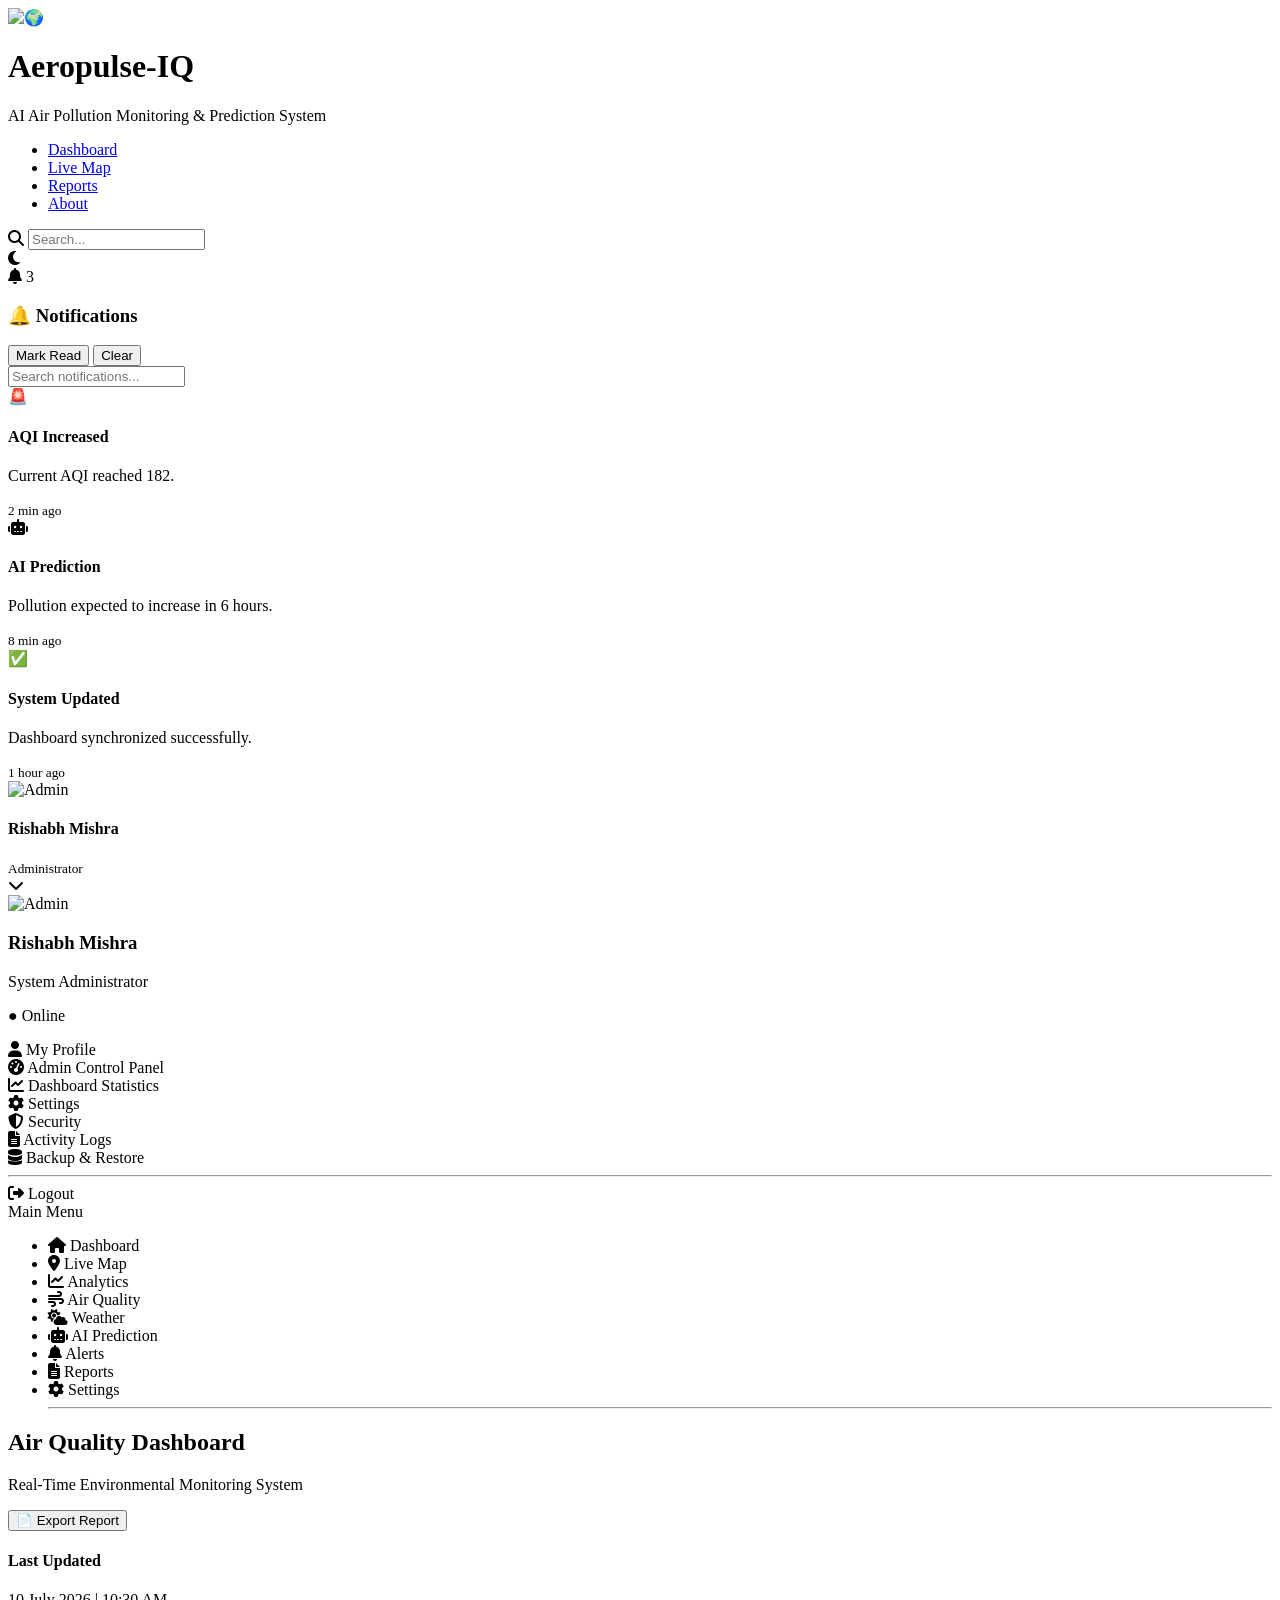
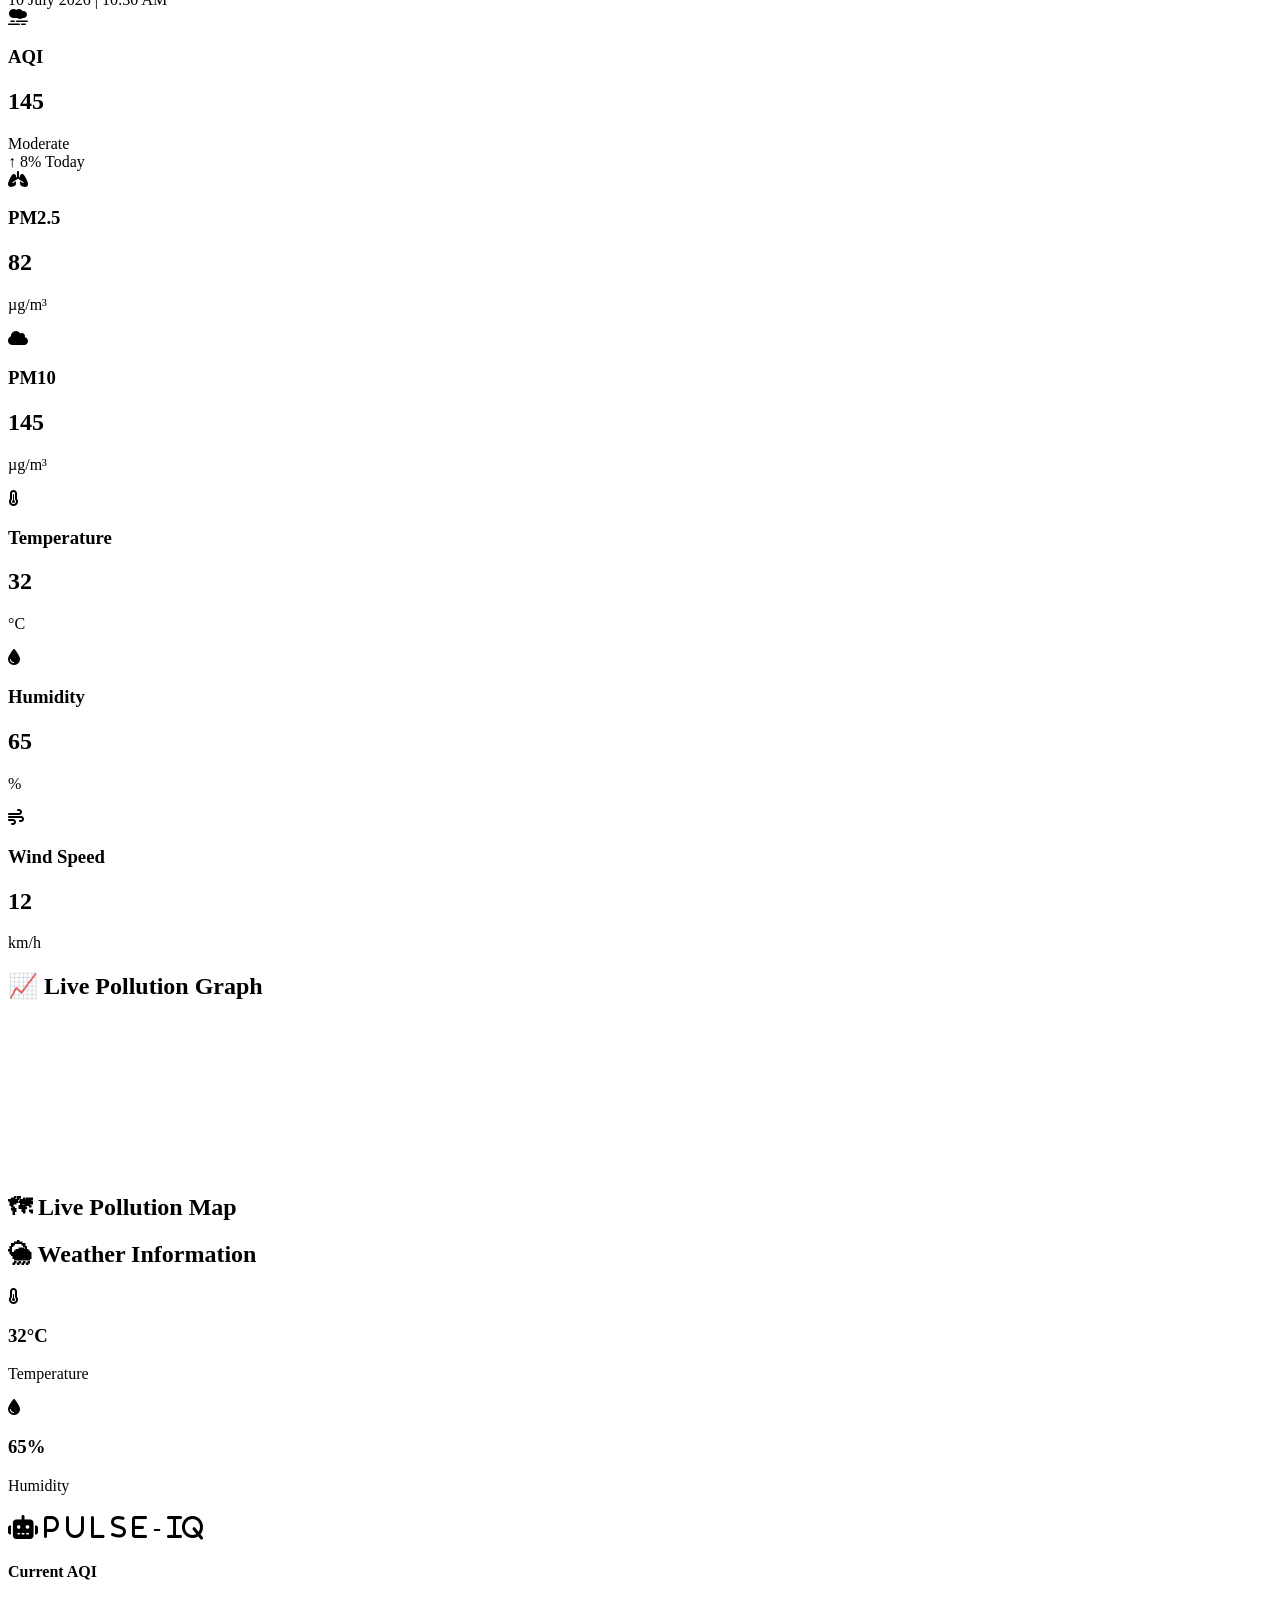
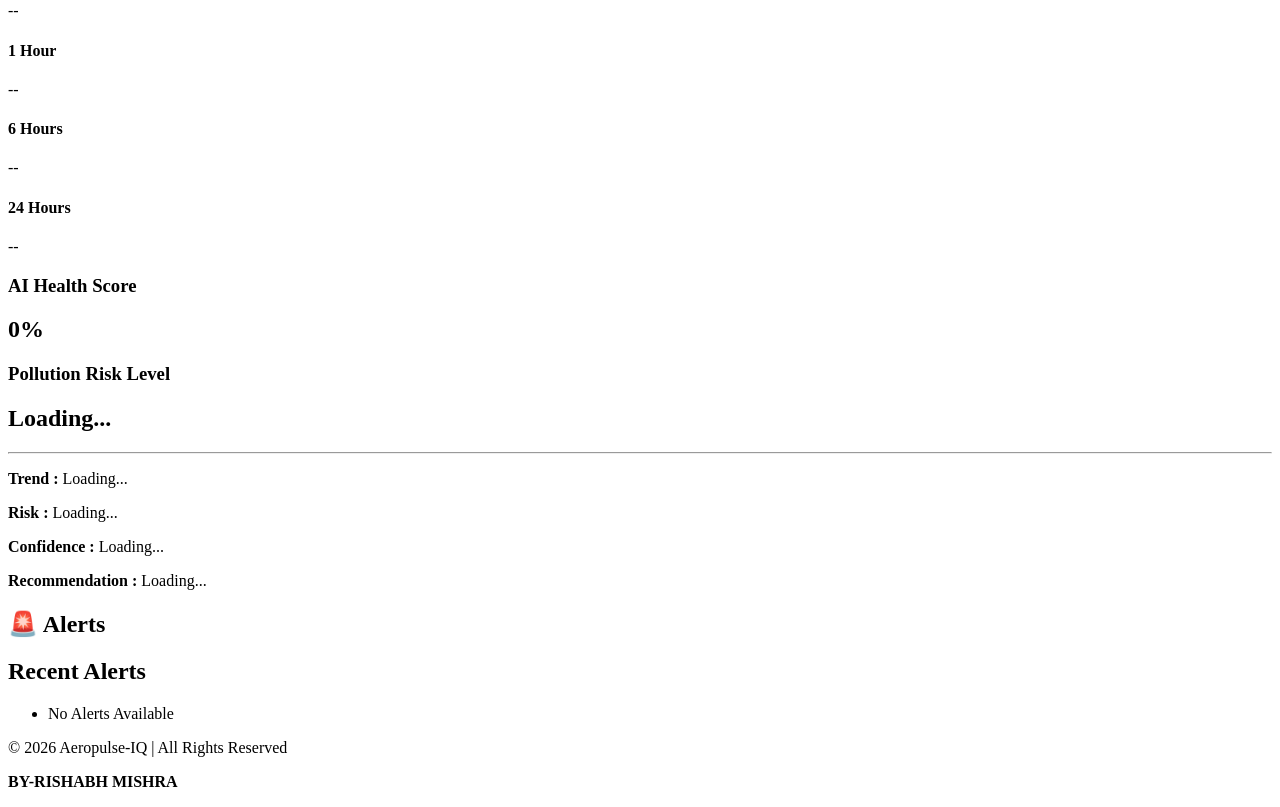
==== FRONTEND/index.html @ 9ab349dc "Add initial frontend index page" ====
<!-----------------------------------------------AEROPULSE-IQ (INDEX.HTML)---------------------------------------->

<!DOCTYPE html>
<html lang="en">
<head>
    <meta charset="UTF-8">
    <meta name="viewport"
          content="width=device-width, initial-scale=1.0">
    <title>AI Air Pollution Monitoring System</title>
    <link rel="stylesheet" href="css/style.css">
    <link rel="stylesheet" href="css/navbar.css">
    <link rel="stylesheet" href="css/sidebar.css">
    <link rel="stylesheet" href="css/dashboard.css">
    <link rel="stylesheet" href="css/cards.css">
    <link rel="stylesheet" href="css/chart.css">
    <link rel="stylesheet" href="css/footer.css">
    <link rel="stylesheet" href="css/responsive.css">
    <link rel="stylesheet"  href ="css/notification.css">
     <link rel="stylesheet"  href ="css/variables.css">
     <link rel="stylesheet"  href ="css/theme.css">
       <link rel="stylesheet"  href ="css/background-animation.css">
       <link rel="stylesheet"  href ="css/admin.dropdown.css">
   <link rel="stylesheet" href="https://cdnjs.cloudflare.com/ajax/libs/font-awesome/6.4.0/css/all.min.css">
     <link rel="stylesheet"href="https://unpkg.com/leaflet@1.9.4/dist/leaflet.css" />
    </head><body>
    <div class="background-animation"></div>
   </div>
  <header class="navbar">
    <div class="logo">
     <img src="images/logo.jpg"  alt="🌍">
    <div class="logo-text">  <h1> Aeropulse-IQ</h1>
    <span> AI  Air Pollution Monitoring & 
        Prediction System </span></div></div>
    <nav><ul>
             <li><a href="index.html">Dashboard</a></li>
            <li><a href="map.html">Live Map</a></li>
            <li><a href="reports.html">Reports</a></li>
            <li><a href="about.html">About</a></li>
        </ul>
    </nav>
    <div class="nav-right">
        <div class="search-box">
            <i class="fa-solid fa-magnifying-glass"></i>
            <input
                type="text"
                id="locationSearch"
                placeholder="Search...">
        </div>
         <div class ="theme-toggle" id="themeToggle">
           <i class="fa-solid fa-moon"></i>
         </div>
        <div class="notification" id="notificationBell">
    <i class="fa-solid fa-bell"></i>
    <span id="notificationCount">3</span>
    <div class="notification-panel" id="notificationPanel">
        <div class="notification-header">
    <h3>
        🔔 Notifications
    </h3>
    <div class="header-actions">
        <button id="markRead">
            Mark Read
        </button>
        <button id="clearNotifications">
            Clear
        </button>
    </div>
</div>
<div class="notification-search">
    <input
        type="text"
        id="notificationSearch"
        placeholder="Search notifications...">
</div>
        <div class="notification-list" id="notificationList">
            <div class="notification-item unread">
                <div class="icon danger">
                    🚨
                </div>
                <div class="content">
                    <h4>AQI Increased</h4>
                    <p>Current AQI reached 182.</p>
                    <small>2 min ago</small>
                </div>
            </div>
            <div class="notification-item unread">
                <div class="icon info">
                    <i class ="fa-solid fa-robot"></i>
                </div>
                <div class="content">
                    <h4>AI Prediction</h4>
                    <p>Pollution expected to increase in 6 hours.</p>
                    <small>8 min ago</small>
                </div>
            </div>
            <div class="notification-item">
                <div class="icon success">
                    ✅
                </div>
                <div class="content">
                    <h4>System Updated</h4>
                    <p>Dashboard synchronized successfully.</p>
                    <small>1 hour ago</small>
                </div>
            </div>
        </div>
    </div>
</div>
<div class="profile" id="adminProfile">
    <img src="images/admin.jpg" alt="Admin">
    <div class="profile-info">
        <h4>Rishabh Mishra</h4>
        <small>Administrator</small>
    </div>
    <i class="fa-solid fa-chevron-down profile-arrow"></i>
    <div class="admin-panel" id="adminPanel">
        <div class="admin-header">
            <img src="images/admin.jpg" alt="Admin">
            <div>
                <h3> Rishabh Mishra</h3>
                <span>System Administrator</span>
                <p class="online-status">
                    ● Online
                </p>
            </div>
        </div>
        <div class="admin-menu">
            <div class="admin-item" data-page="profile.html">
                <i class="fa-solid fa-user"></i>
                <span>My Profile</span>
            </div>
            <div class="admin-item"  data-page="admin.html">
                <i class="fa-solid fa-gauge-high"></i>
                <span>Admin Control Panel</span>
            </div>
            <div class="admin-item" data-page="account-statistics.html">
                <i class="fa-solid fa-chart-line"></i>
                <span>Dashboard Statistics</span>
            </div>
            <div class="admin-item" data-page="settings.html">
                <i class="fa-solid fa-gear"></i>
                <span>Settings</span>
            </div>
            <div class="admin-item" data-page="security.html">
                <i class="fa-solid fa-shield-halved"></i>
                <span>Security</span>
            </div>
            <div class="admin-item"  data-page="activity.html">
                <i class="fa-solid fa-file-lines"></i>
                <span>Activity Logs</span>
            </div>
            <div class="admin-item"data-page="backup.html">
                <i class="fa-solid fa-database"></i>
                <span>Backup & Restore</span>
            </div>
            <hr>
            <div class="admin-item logout" id="logoutBtn" onclick="logout()">
                <i class="fa-solid fa-right-from-bracket"></i>
                <span>Logout</span>
            </div>
        </div>
    </div>
</div>
</header>
<div class="container">
   <aside class="sidebar">
    <div class="title">
        Main Menu
    </div>
    <ul>
        <li class="active">
            <i class="fa-solid fa-house"></i>
            <span>Dashboard</span>
        </li>
        <li>
            <i class="fa-solid fa-location-dot"></i>
            <span>Live Map</span>
        </li>
        <li>
            <i class="fa-solid fa-chart-line"></i>
            <span>Analytics</span>
        </li>
        <li>
            <i class="fa-solid fa-wind"></i>
            <span>Air Quality</span>
        </li>
        <li>
            <i class="fa-solid fa-cloud-sun"></i>
            <span>Weather</span>
        </li>
        <li>
            <i class="fa-solid fa-robot"></i>
            <span>AI Prediction</span>
        </li>
        <li>
            <i class="fa-solid fa-bell"></i>
            <span>Alerts</span>
        </li>
        <li>
            <i class="fa-solid fa-file-lines"></i>
            <span>Reports</span>
        </li>
        <li>
            <i class="fa-solid fa-gear"></i>   
            <span>Settings</span>
        </li><hr> 
    </ul>
</aside>
    <main class="dashboard">
        <section class="page-title">
    <div class="dashboard-header">
        <h1>Air Quality Dashboard</h1>
        <p>
            Real-Time Environmental Monitoring System
        </p>
       <button onclick="exportPDFReport()" id =" exportBtn" class ="export-btn">📄 Export Report</button>
    </div>
    <div class="last-updated">
        <h4>Last Updated</h4>
        <span id="updateTime">
            10 July 2026 | 10:30 AM
        </span></div>
</section>
        <section class="cards">
          <div class="card aqi-card">
    <i class="fa-solid fa-smog card-icon"></i>
    <h3>AQI</h3>
    <h2 id="aqi">145</h2>
    <span class="status moderate">
        Moderate
    </span>
    <div class="trend up">
        ↑ 8% Today
    </div>
</div>
           <div class="card pm25-card">
    <i class="fa-solid fa-lungs card-icon"></i>
    <h3>PM2.5</h3>
    <h2 id="pm25">82</h2>
    <p>µg/m³</p>
</div>
            <div class="card pm10-card">
    <i class="fa-solid fa-cloud card-icon"></i>
    <h3>PM10</h3>
    <h2 id="pm10">145</h2>
    <p>µg/m³</p>
</div>
            <div class="card temp-card">
    <i class="fa-solid fa-temperature-three-quarters card-icon"></i>
    <h3>Temperature</h3>
    <h2 id="temperature">32</h2>
    <p>°C</p>
</div>
            <div class="card humidity-card">
    <i class="fa-solid fa-droplet card-icon"></i>
    <h3>Humidity</h3>
    <h2 id="humidity">65</h2>
    <p>%</p>
</div>
           <div class="card wind-card">
    <i class="fa-solid fa-wind card-icon"></i>
    <h3>Wind Speed</h3>
    <h2 id="wind">12</h2>
    <p>km/h</p>
</div>
        </section>   
<div class="dashboard-grid">
    <div class="left-panel">
        <section class="panel">
            <h2>📈 Live Pollution Graph</h2>
            <div class="chart-placeholder">
                <canvas id="pollutionChart"></canvas>
            </div>
        </section>
        <section class ="panel">
            <h2>🗺 Live Pollution Map </h2>
            <div id ="map"></div>
        </section>
        <section class="panel">
            <h2>🌦 Weather Information</h2>
            <div class="weather">
                <div class="weather-box">
                    <i class="fa-solid fa-temperature-half"></i>
                    <h3>32°C</h3>
                    <p>Temperature</p>
                </div>
                <div class="weather-box">
                    <i class="fa-solid fa-droplet"></i>
                    <h3>65%</h3>
                    <p>Humidity</p>
                </div>
            </div>
        </section>
    </div>
    <div class="right-panel">
        <section class="panel prediction">
            <h2><i class ="fa-solid fa-robot"> <b>P U L S E - IQ</b> </i></h2>
    <div class="prediction-grid">
        <div class="prediction-item">
            <h4>Current AQI</h4>
            <span id="currentAQI">--</span>
        </div>
        <div class="prediction-item">
            <h4>1 Hour</h4>
            <span id="prediction1h">--</span>
        </div>
        <div class="prediction-item">
            <h4>6 Hours</h4>
            <span id="prediction6h">--</span>
        </div>
        <div class="prediction-item">
            <h4>24 Hours</h4>
            <span id="prediction24h">--</span>
        </div>
    </div>
 <div class="health-score">
    <h3>AI Health Score</h3>
   <div class="health-bar">
        <div
            id="healthFill"
            class="health-fill">
        </div>
    </div>
    <h2 id="healthScore">0%</h2>
</div>
<div class="risk-meter">
    <h3>Pollution Risk Level</h3>
    <div class="risk-bar">
        <div id="riskFill" class="risk-fill"></div>
    </div>
    <h2 id="riskText">Loading...</h2>
</div>
    <hr>
    <p><strong>Trend :</strong> <span id="predictionTrend">Loading...</span></p>
    <p><strong>Risk :</strong> <span id="predictionRisk">Loading...</span></p>
    <p><strong>Confidence :</strong> <span id="predictionConfidence">Loading...</span></p>
    <p><strong>Recommendation :</strong> <span id="predictionText">Loading...</span></p>
        </section>
        <section class="panel">
            <h2>🚨 Alerts</h2><div id ="alerts"></div>
            </div>
        </section>
    </div>
</div>
        <section class="alerts">
            <h2>Recent Alerts</h2>
            <ul>
                               <li>No Alerts Available</li>
            </ul>
        </section>
    </main>
</div>
<footer>
    <p>
        © 2026  Aeropulse-IQ | All Rights Reserved 
        <p><B> BY-RISHABH MISHRA </B></p>
    </p>
</footer>
<script src="https://cdn.jsdelivr.net/npm/chart.js"></script>
<script src="https://unpkg.com/leaflet/dist/leaflet.js"></script>
<script src="https://cdnjs.cloudflare.com/ajax/libs/jspdf/2.5.1/jspdf.umd.min.js"></script>
<script src="js/dashboard.js"></script>
<script src="js/report.js"></script>
<script src="js/app.js"></script>
<script src="js/chart.js"></script>
<script src="js/map.js"></script>
<script src="js/alerts.js"></script>
<script src="js/export.js"> </script>
<script src="js/auth.js"></script>
<script src="js/notification.js"></script>
<script src="js/theme.js"></script>
<script src="js/background-animation.js"></script>
<script src="js/admin-dropdown.js"></script>
<script src="js/search.js"></script>
</body>
</html>
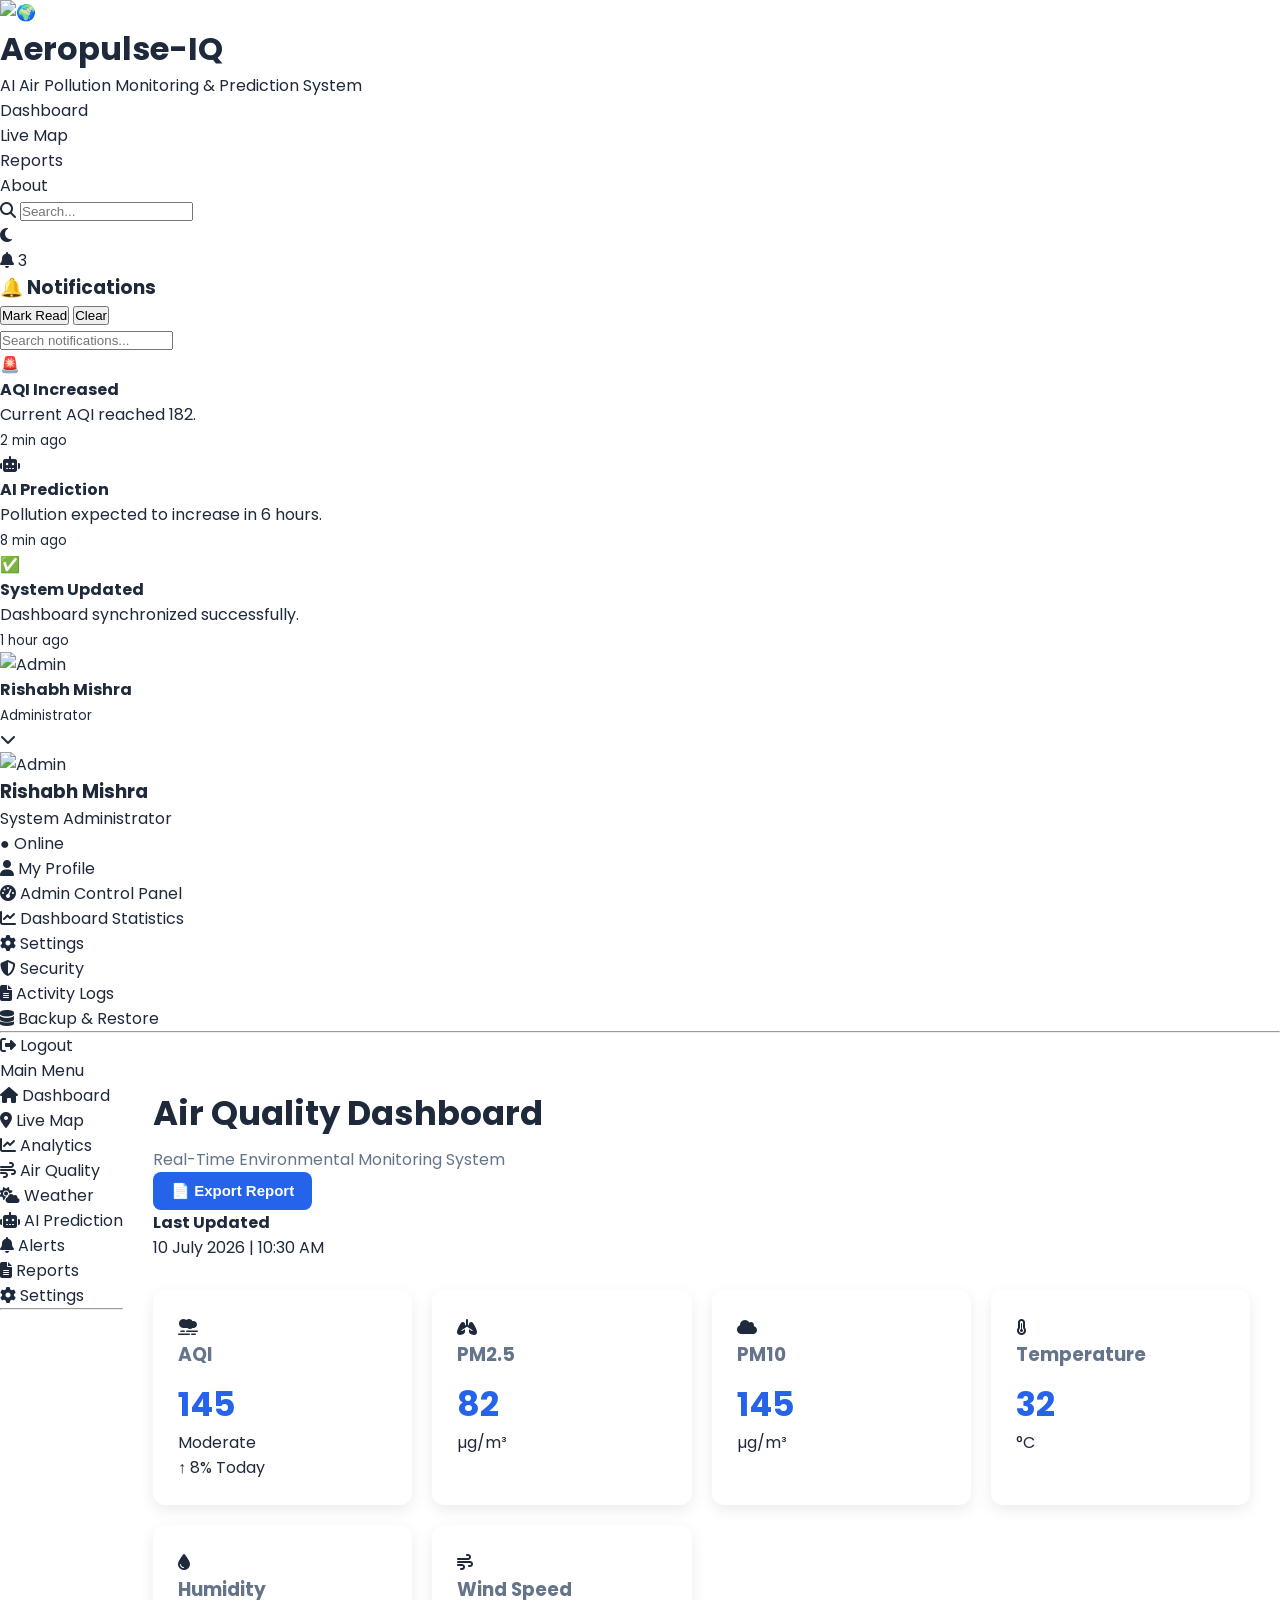
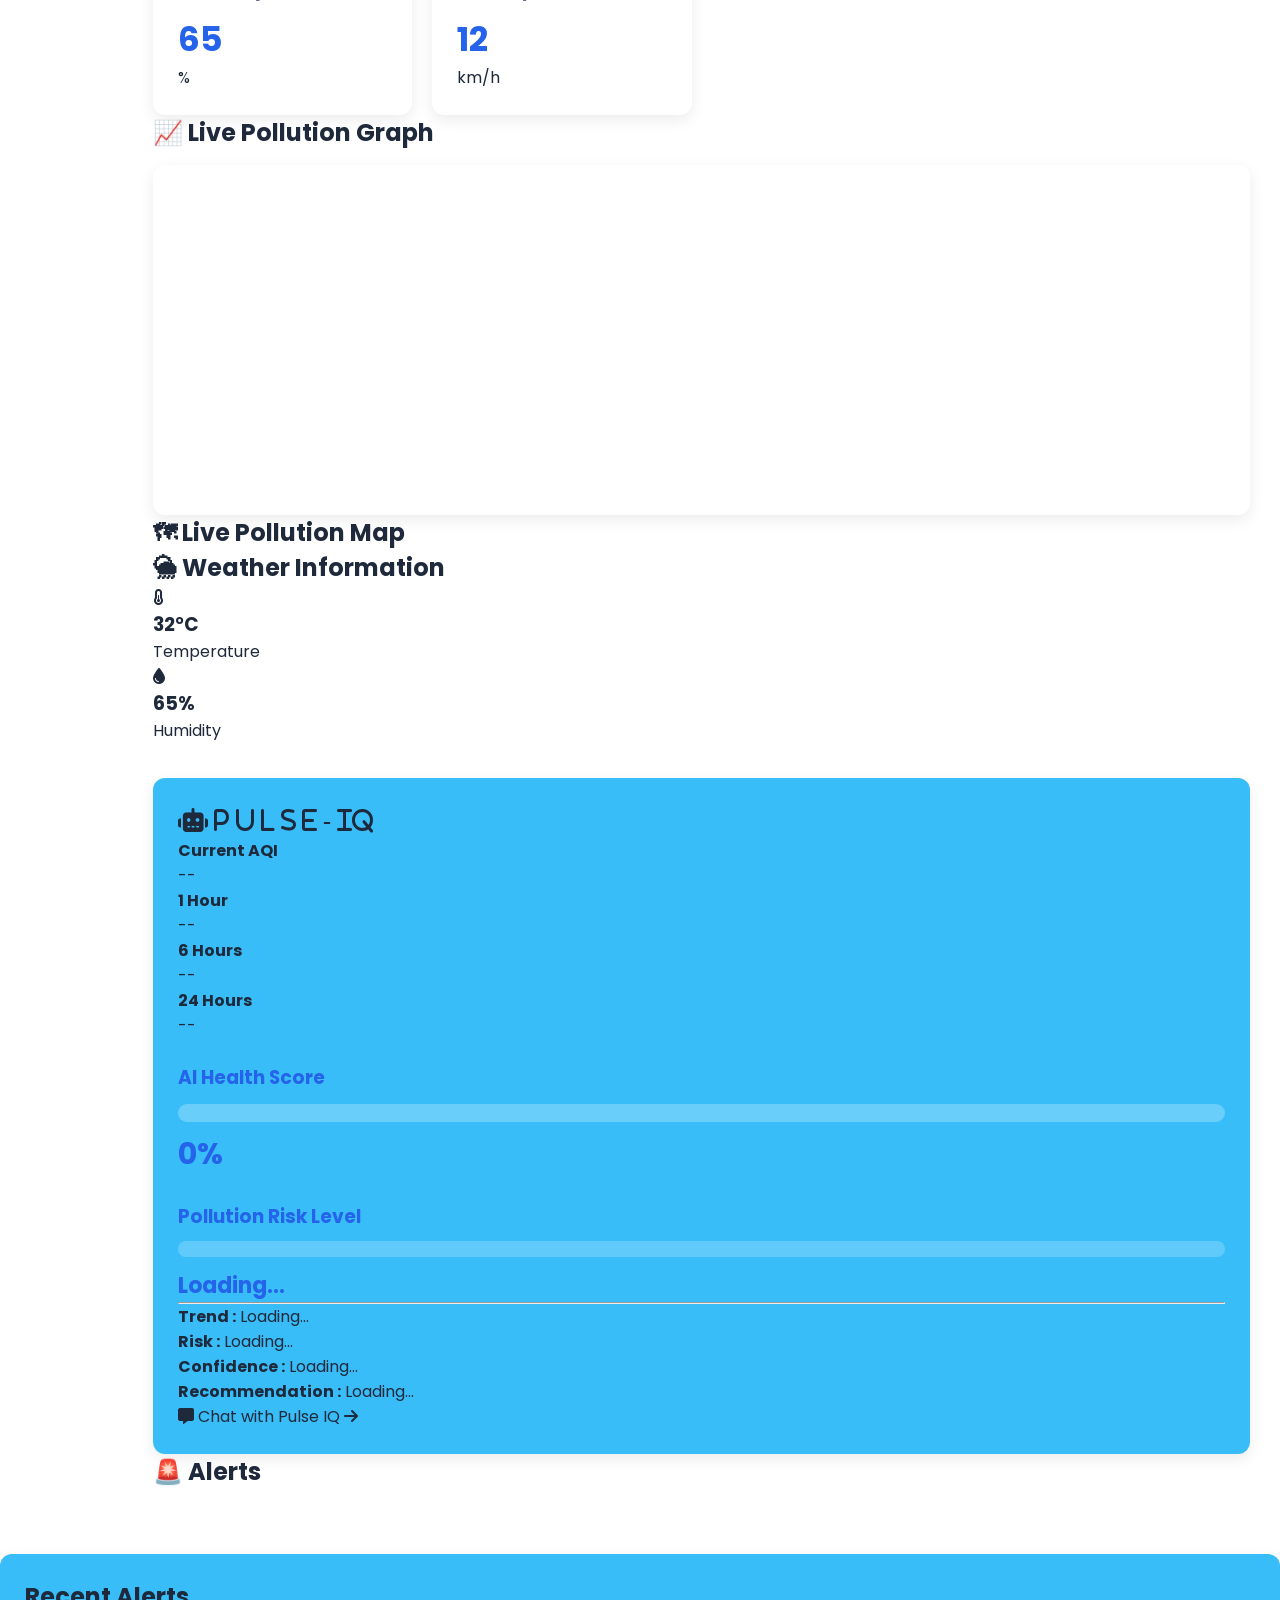
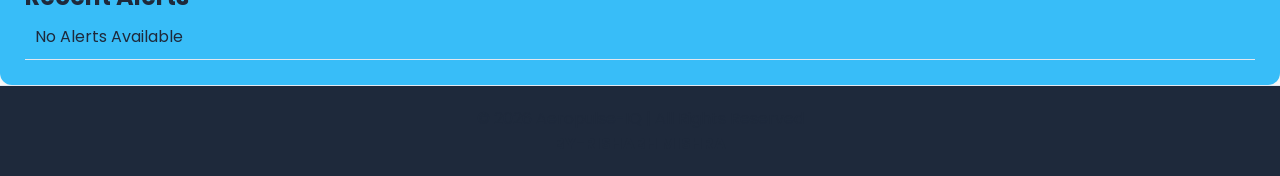
==== commit 24a55e2e: "Add chat button to Pulse IQ section" ====
--- a/FRONTEND/index.html
+++ b/FRONTEND/index.html
@@ -335,6 +335,12 @@
     <p><strong>Risk :</strong> <span id="predictionRisk">Loading...</span></p>
     <p><strong>Confidence :</strong> <span id="predictionConfidence">Loading...</span></p>
     <p><strong>Recommendation :</strong> <span id="predictionText">Loading...</span></p>
+            <div class="pulse-chat-action">
+    <a href="chatbot.html" class="pulse-chat-button">
+        <i class="fa-solid fa-message"></i>
+        <span>Chat with Pulse IQ</span>
+        <i class="fa-solid fa-arrow-right"></i>
+    </a>
         </section>
         <section class="panel">
             <h2>🚨 Alerts</h2><div id ="alerts"></div>
--- a/FRONTEND/css/style.css
+++ b/FRONTEND/css/style.css
@@ -0,0 +1,215 @@
+/*-----------------AEROPULSE-IQ(STYLE.CSS)-------------------------------*/
+@import url('https://fonts.googleapis.com/css2?family=Poppins:wght@300;400;500;600;700&display=swap');
+:root{
+    --primary:#2563EB;
+    --secondary:#38BDF8;
+    --success:#16A34A;
+    --warning:#F59E0B;
+    --danger:#DC2626;
+    --background:#F3F6FB;
+    --surface:#FFFFFF;
+    --text:#1E293B;
+    --text-light:#64748B;
+    --border:#E2E8F0;
+    --shadow:
+    0px 5px 15px rgba(0,0,0,.08);
+    --radius:12px;
+}
+*{
+    margin:0;
+    padding:0;
+    box-sizing:border-box;
+    transition: 
+    backgound-color .35s ,
+    color .35s,
+    border-color .35s,
+    box-shadow .35s;
+
+}
+
+body{
+    font-family:'Poppins',sans-serif;
+ background: transparent;
+    color:var(--text);
+    transition: 
+        background .35s ease,  
+        color .35s ease ;
+
+}
+a{
+    text-decoration:none;
+    color:inherit;
+}
+ul{
+    list-style:none;
+}
+
+img{
+    max-width:100%;
+    display:block;
+}
+.container{
+    display:flex;
+    min-height:100vh;
+}
+.dashboard{
+    flex:1;
+    padding:30px;
+}
+
+.page-title{
+    margin-bottom:30px;
+}
+.page-title h1{
+    font-size:34px;
+    font-weight:700;
+}
+.page-title p{
+    margin-top:8px;
+    color:var(--text-light);
+}
+.cards{
+    display:grid;
+    grid-template-columns:
+    repeat(auto-fit,minmax(220px,1fr));
+    gap:20px;
+}
+.card{
+    background:var(--surface);
+    paddinG:25px;
+    border-radius:var(--radius);
+    box-shadow:var(--shadow);
+    transition:.3s;
+}
+.card:hover{
+    transform:translateY(-5px);
+}
+.card h3{
+    color:var(--text-light);
+    margin-bottom:10px;
+}
+.card h2{
+    font-size:34px;
+    color:var(--primary);
+}
+.charts{
+    margin-top:35px;
+}
+.chart-placeholder{
+    margin-top:15px;
+    height:350px;
+    background:var(--surface);
+    border-radius:var(--radius);
+    display:flex;
+    justify-content:center;
+    align-items:center;
+    color: grey;
+    box-shadow:var(--shadow);
+}
+.prediction{
+    margin-top:35px;
+    background:var(--secondary);
+    padding:25px; 
+    border-radius:var(--radius);
+    box-shadow:var(--shadow);
+}
+.prediction h2{
+    color:var(--text);
+}
+.health-score{
+    margin:25px 0;
+}
+.health-score h3{
+    margin-bottom:12px;
+    color:var(--primary);
+}
+.health-bar{
+    width:100%;
+    height:18px;
+    background:rgba(255,255,255,.25);
+    border-radius:30px;
+    overflow:hidden;
+}
+.health-fill{
+    width:0%;
+    height:100%;
+    background:linear-gradient(
+        90deg,
+        #00E676,
+        #FFD600,
+        #FF5252
+    );
+    transition:.6s;
+}
+#healthScore{
+    margin-top:10px;
+    color:var(--primary);
+    font-size:30px;
+    font-weight:bold;
+}
+.risk-meter{
+    margin-top:25px;
+}
+.risk-meter h3{
+    color: var(--primary);
+    margin-bottom:10px;
+}
+.risk-bar{
+    width:100%;
+    height:16px;
+    background:rgba(255,255,255,.2);
+    border-radius:20px;
+    overflow:hidden;
+}
+.risk-fill{
+    width:0%;
+    height:100%;
+    transition:.5s;
+}
+#riskText{
+    margin-top:12px;
+    color:var(--primary);
+    font-size:22px;
+    font-weight:bold;
+}
+.alerts{
+    margin-top:35px;
+    background:var(--secondary);
+    padding:25px;
+    border-radius:var(--radius);
+    box-shadow:var(--shadow);
+}
+.alerts li{
+    padding:10px;
+    border-bottom:1px solid var(--border);
+}
+footer{
+    text-align:center;
+    padding:20px;
+    background:var(--text);
+    border-top:1px solid var(--border);
+}
+::-webkit-scrollbar{
+    width:10px;
+}
+::-webkit-scrollbar-thumb{
+    background:#B0BEC5;
+    border-radius:20px;
+}
+::-webkit-scrollbar-track{
+    background:#EDF2F7;
+}
+.export-btn{
+    background:#2563EB;
+    color:white;
+    border:none;
+    padding:10px 18px;
+    border-radius:8px;
+    cursor:pointer;
+    font-size:15px;
+    font-weight:bold;
+}
+.export-btn:hover{
+    background:#1b59cc;
+}
+
